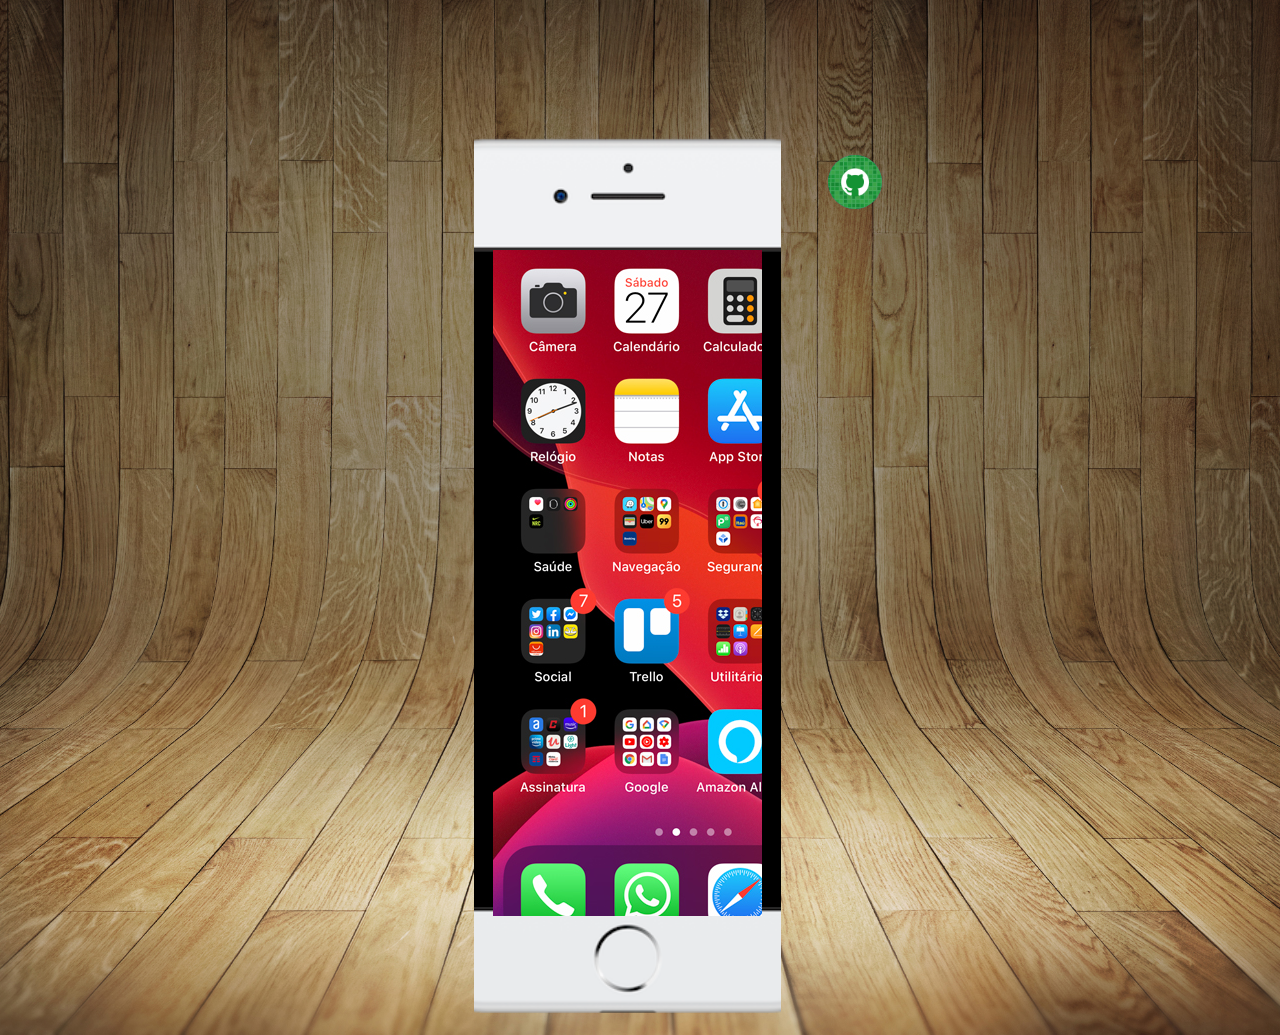
==== projeto/index.html @ bb7dd678 "alpha" ====
<!DOCTYPE html>
<html lang="pt-br">
<head>
    <meta charset="UTF-8">
    <meta name="viewport" content="width=device-width, initial-scale=1.0">
    <link rel="stylesheet" href="estilo/style.css">
    <link rel="shortcut icon" href="favicon.ico" type="image/x-icon">
    <title>Document</title>
</head>
<body>
    <ul type="none"> 
        <li><a href="imagens/tela-facebook.jpg" target="display"> <img src="imagens/logo-facebook.jpg" alt="" > </a></li>
        <li><a href="imagens/tela-github.jpg" target="display"> <img src="imagens/logo-github.jpg" alt=""></a></li>
        <li><a href="" target="display"></a></li>
        <li><a href="" target="display"></a></li>
        <li><a href="" target="display"></a></li>
    </ul>
    <div id="celular" class="relative">
        <iframe name="display" class="absolute" src="imagens/tela-home.jpg" frameborder="0"></iframe>
    </div>
</body>
</html>
---- projeto/estilo/style.css ----
@charset "UTF-8";
:root{

}
*{
    margin: 0;
    padding: 0;
}
#celular{
    background-image: url(../imagens/frame-iphone.png);
    background-position: center center;
    background-repeat: no-repeat;
    background-size: cover;
    width: 24vw;
    height: 98vh;
    margin: auto; 
    
   
    
    
}
.relative{
    position: relative;
}
.absolute{
    position: absolute;
    top: 42.6%;
    left: 50%;
    transform: translate(-50%  ,-50%);
    width: 21vw;
    height: 74vh;
}
body{
    position: relative;
    width: 98vw;
    height: 100vh;
    background-image: url(../imagens/fundo-madeira.jpg);
    background-position: center center;
    background-repeat: no-repeat;
    background-size: cover;
    padding-top: 15vh;
}
iframe{
    padding-top: 16vh;
    display: block;
    margin: auto;
    width: 10vw;
    height: 50vh;
}

    
ul>li>a>img{
    
    position: absolute;
    border-radius:50%;
    width: -1vw ;
    height: 6vh;
    left: 66%;
    top: 15%;
}
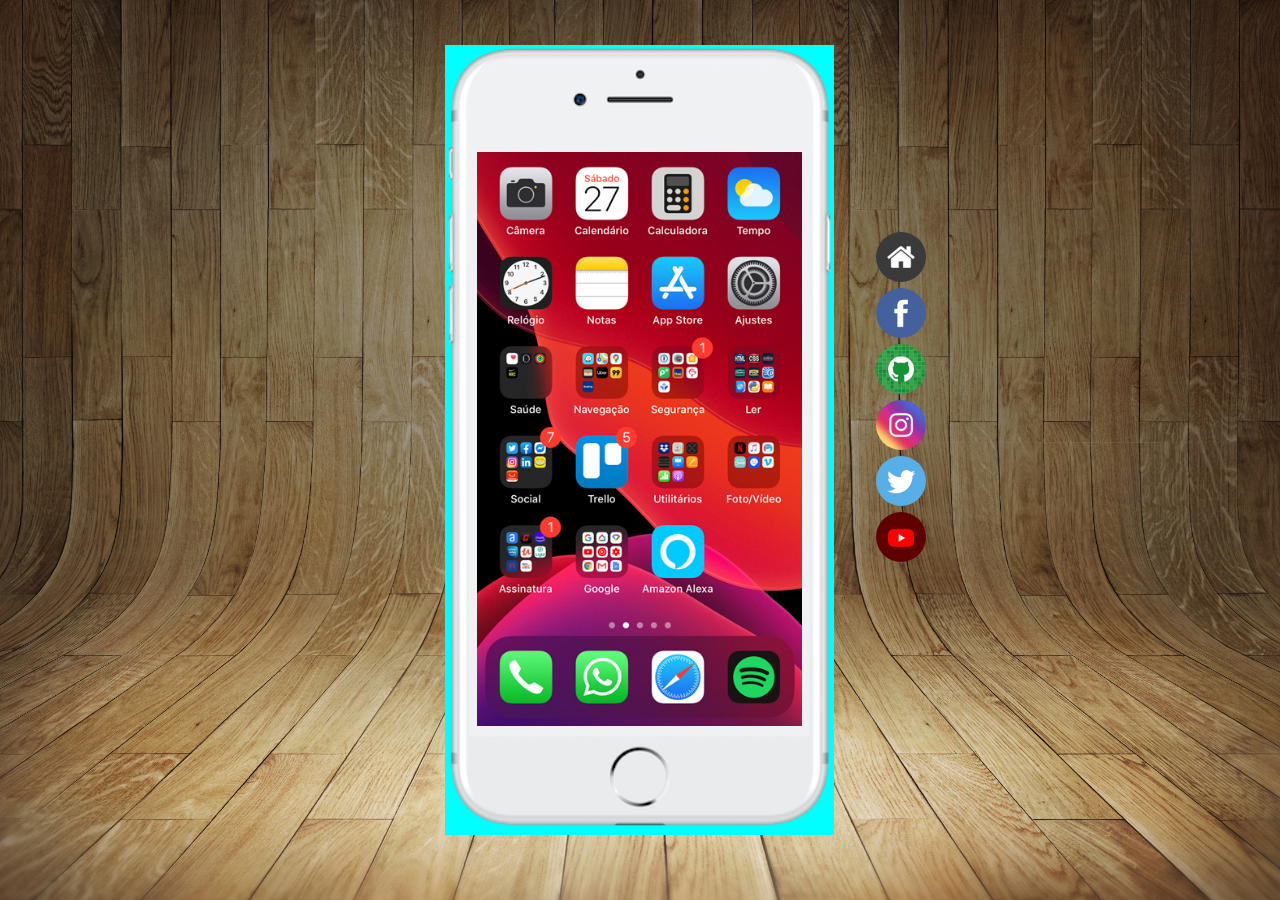
==== commit 45d6e194: "final" ====
--- a/projeto/index.html
+++ b/projeto/index.html
@@ -3,20 +3,39 @@
 <head>
     <meta charset="UTF-8">
     <meta name="viewport" content="width=device-width, initial-scale=1.0">
-    <link rel="stylesheet" href="estilo/style.css">
-    <link rel="shortcut icon" href="favicon.ico" type="image/x-icon">
-    <title>Document</title>
+<link rel="stylesheet" href="estilo/style.css">
+    <title>Projeto Celular</title>
 </head>
 <body>
-    <ul type="none"> 
-        <li><a href="imagens/tela-facebook.jpg" target="display"> <img src="imagens/logo-facebook.jpg" alt="" > </a></li>
-        <li><a href="imagens/tela-github.jpg" target="display"> <img src="imagens/logo-github.jpg" alt=""></a></li>
-        <li><a href="" target="display"></a></li>
-        <li><a href="" target="display"></a></li>
-        <li><a href="" target="display"></a></li>
-    </ul>
-    <div id="celular" class="relative">
-        <iframe name="display" class="absolute" src="imagens/tela-home.jpg" frameborder="0"></iframe>
-    </div>
+    <div class="relative">
+        <img src="imagens/frame-iphone.png" alt="">
+        <div class="absolute">
+            <iframe name="display" src="paginas/home.html" frameborder="0"></iframe>
+        </div>
+        <div class="links">
+           <ul type="none"> 
+                <li>
+                    <a href="paginas/home.html" target="display"><img src="imagens/logo-home.jpg" alt=""></a>
+                </li>
+                <li>
+                    <a href="paginas/facebook.html" target="display"><img src="imagens/logo-facebook.jpg" alt=""></a>
+                </li>
+                <li>
+                    <a href="paginas/github.html" target="display"><img src="imagens/logo-github.jpg" alt=""></a>
+                </li>
+                <li>
+                    <a href="paginas/instagram.html" target="display"><img src="imagens/logo-instagram.jpg" alt=""></a>
+                </li>
+                <li>
+                    <a href="paginas/twitter.html" target="display"><img src="imagens/logo-twitter.jpg" alt=""></a>
+                </li>
+                <li>
+                    <a href="paginas/youtube.html   " target="display"><img src="imagens/logo-youtube.jpg" alt=""></a>
+                </li>
+            </ul>
+            
+        </div>
+        
+        </div>
 </body>
-</html> +</html>--- a/projeto/estilo/style.css
+++ b/projeto/estilo/style.css
@@ -6,56 +6,82 @@
     margin: 0;
     padding: 0;
 }
-#celular{
-    background-image: url(../imagens/frame-iphone.png);
-    background-position: center center;
+body{
+    background-image:url(../imagens/fundo-madeira.jpg);
+    background-size: cover;
     background-repeat: no-repeat;
-    background-size: cover;
-    width: 24vw;
-    height: 98vh;
-    margin: auto; 
-    
-   
+    width: 98vw;
+    height: 100vh;
+    margin: auto;
+
+
+}
+div.relative{
+    margin: auto;
+    position:relative ;
+    width: 54vw;
+    max-width: 389px;
+    height: 109vw;
+    max-height: 790px;
+    background-color: aqua;
+    top: 45px;
+
+}
+div.absolute{
+    position: absolute;
+    width: 47.5vw;
+    max-width: 341px;
+    height: 82.5vw;
+    max-height: 592px;
+    top: 50%;
+    background-color:#F0F1F3;
+    left: 49.8%;
+    transform:translate(-50%,-50%);
+}
+
+div.links{
+    position: absolute;
+
+    width: 11vw;
+    max-width: 60px;
+    max-height: 380px;
+    height: 56vh;
+    top: 47%;
+    left: 117%;
+    transform: translate(-50% ,-50%);
     
     
 }
-.relative{
-    position: relative;
+
+
+div.links>ul>li>a>img{
+    display: block;
+    margin: auto;
+    width: 100%;
+    max-width: 50px;
+    height: 50px;
+    border-radius: 50%;
+    margin-top: 6px;
+    
 }
-.absolute{
-    position: absolute;
-    top: 42.6%;
-    left: 50%;
-    transform: translate(-50%  ,-50%);
-    width: 21vw;
-    height: 74vh;
+div.links>ul>li>a>img:hover{
+    display: inline-block;
+    width: 100%;
+    max-width: 60px;
+    height: 60px;
+    border-radius: 50%;
+    margin-top: 6px;
+    box-shadow: inset 1px 1px 1px black;
 }
-body{
-    position: relative;
-    width: 98vw;
-    height: 100vh;
-    background-image: url(../imagens/fundo-madeira.jpg);
-    background-position: center center;
-    background-repeat: no-repeat;
-    background-size: cover;
-    padding-top: 15vh;
+div>img{
+    width: 100%;
 }
 iframe{
-    padding-top: 16vh;
-    display: block;
-    margin: auto;
-    width: 10vw;
-    height: 50vh;
+    scrollbar-width: none;
+    position: absolute;
+    width: 100%;
+    height:100% ;
+    top: 50%;
+    left: 50%;
+    transform: translate(-50%, -50%);
 }
-
-    
-ul>li>a>img{
-    
-    position: absolute;
-    border-radius:50%;
-    width: -1vw ;
-    height: 6vh;
-    left: 66%;
-    top: 15%;
-}
-
